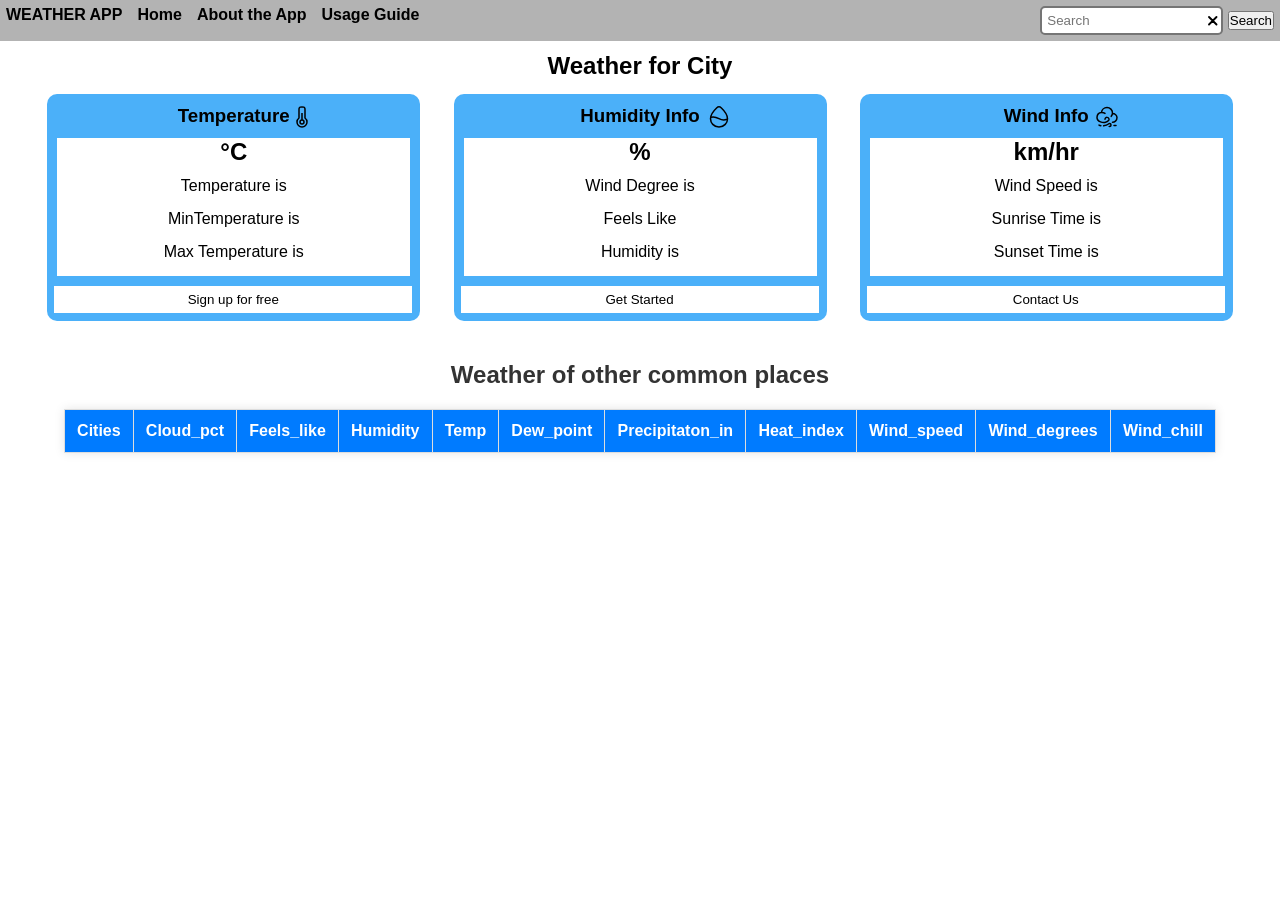
==== index.html @ 353568b3 "Initial commit" ====
<!DOCTYPE html>
<html lang="en">
<head>
    <meta charset="UTF-8">
    <meta name="viewport" content="width=device-width, initial-scale=1.0">
    <title>Weather</title>
    <link rel="stylesheet" href="style.css">
</head>
<body>
    <div class="navbar">
        <div class="nav">
            <ul>
                <li style="font-weight: bold;">WEATHER APP</li>
                <li><a href="index.html">Home</a></li>
                <li><a href="tab/about.html" target="_blank">About the App</a></li>
                <li><a href="tab/usage.html" target="_blank">Usage Guide</a></li>
            </ul>
        </div>
        <div class="search">
            <input type="text" placeholder="Search" id="srch"><span id="clear">
                <svg xmlns="http://www.w3.org/2000/svg" viewBox="0 0 24 24" width="30" height="40" color="currentColor" fill="none" stroke="currentColor" stroke-width="1.5" stroke-linecap="round" stroke-linejoin="round">
    <path d="M8 8L11 11M11 11L14 14M11 11L14 8M11 11L8 14" />
</svg>
            </span>
             <button type="submit" id="srch">Search</button>
        </div>
    </div>
    <div class="weather-box">
        <h2>Weather for City</h2>
        <div class="card">
            <div class="temperature">
                <h3>Temperature</h3>
                <svg xmlns="http://www.w3.org/2000/svg" viewBox="0 0 24 24" width="24" height="24" color="currentColor" fill="none" stroke="currentColor" stroke-width="1.5" stroke-linejoin="round">
    <path d="M12 22C14.7614 22 17 19.7614 17 17C17 15.3644 16.2147 13.9122 15.0005 13V5.00049C15.0005 4.06815 15.0005 3.60198 14.8481 3.23428C14.6451 2.74451 14.256 2.35537 13.7662 2.15239C13.3985 2 12.9323 2 12 2C11.0677 2 10.6015 2 10.2338 2.15239C9.74402 2.35537 9.35488 2.74451 9.1519 3.23428C8.99951 3.60198 8.99951 4.06815 8.99951 5.00049V13C7.78534 13.9122 7 15.3644 7 17C7 19.7614 9.23858 22 12 22Z" />
    <path d="M12 15C10.8954 15 10 15.8954 10 17C10 18.1046 10.8954 19 12 19C13.1046 19 14 18.1046 14 17C14 15.8954 13.1046 15 12 15ZM12 15V8" />
</svg>
                    <div class="box">
                    <h2>&deg;C</h2>
                        <img src="" alt="">
                        <p>Temperature is </p>
                     <p>MinTemperature is </p>
                      <p>Max Temperature is </p>
                        <button onclick="alert('Sign up feature coming soon!')">Sign up for free</button>
                </div>
            </div>
            <div class="humidity">
                <h3>Humidity Info</h3>
                <svg xmlns="http://www.w3.org/2000/svg" viewBox="0 0 24 24" width="24" height="24" color="currentColor" fill="none" stroke="currentColor" stroke-width="1.5">
    <path d="M3.5 13.678C3.5 9.49387 7.08079 5.35907 9.59413 2.97222C10.9591 1.67593 13.0409 1.67593 14.4059 2.97222C16.9192 5.35907 20.5 9.49387 20.5 13.678C20.5 17.7804 17.2812 22 12 22C6.71878 22 3.5 17.7804 3.5 13.678Z" />
    <path d="M4 12.284C5.46463 11.8303 8.39159 11.6836 11.9842 13.7016C15.57 15.7157 18.516 14.9984 20 14.1354" />
</svg>
                <div class="box">
                    <h2>%</h2>
                    <p>Wind Degree is </p>
                     <p>Feels Like </p>
                      <p>Humidity is </p>
                </div>
                <div class="btn">
                        <button onclick="alert('Start by searching for a city.')">Get Started</button>
                      </div>
            </div>
            <div class="wind">
                <h3>Wind Info</h3>
                <svg xmlns="http://www.w3.org/2000/svg" viewBox="0 0 24 24" width="24" height="24" color="currentColor" fill="none" stroke="currentColor" stroke-width="1.5" stroke-linecap="round">
    <path d="M14.1588 21.4146C14.3031 21.4699 14.4585 21.5 14.6203 21.5C15.385 21.5 16.0049 20.8284 16.0049 20C16.0049 19.1716 15.385 18.5 14.6203 18.5C14.3488 18.5 14.0956 18.5846 13.8819 18.7309C12.8207 19.5225 10.8549 20.5378 8.62023 20.801M5.85102 20.6936C5.2328 20.5635 4.61355 20.3541 4.00488 20.0478" />
    <path d="M19.0049 20.5C19.263 20.5 19.9606 20.5 21.0049 20.5" />
    <path d="M17.4782 8.40196C17.4856 8.40192 17.4931 8.40191 17.5006 8.40191C19.9849 8.40191 21.8964 10.36 21.9983 12.6502C22.0763 15.7 19.4254 17.308 17.5062 17.248M17.4782 8.40196C17.493 8.24557 17.5006 8.08719 17.5006 7.92713C17.5006 4.96 15.0368 2.5 12.0005 2.5C9.06174 2.5 6.74504 4.77718 6.50324 7.44927M17.4782 8.40196C17.376 9.47916 17.0384 10.42 16.2347 11.356M6.50324 7.44927C3.96786 7.67846 2.12265 9.76 2.0027 12.1754C1.92473 14.5 3.54406 16.12 5.52323 16.9C9.18169 18.28 12.6602 17.104 13.8237 15.124C14.3155 14.104 13.7398 12.64 12.3604 12.37C11.5207 12.16 10.0813 12.7 9.99735 14.302M6.50324 7.44927C6.66101 7.43501 6.82091 7.42771 6.98262 7.42771C8.10796 7.42771 9.12172 7.72 10.0093 8.404" />
</svg>
                <div class="box">
                    <h2>km/hr</h2>
                    <p>Wind Speed is </p>
                     <p>Sunrise Time is </p>
                      <p>Sunset Time is </p>
                </div>
                <div class="btn">
                        <button onclick="alert('Contact feature coming soon!')">Contact Us</button>
                      </div>
            </div>
        </div>
    </div>
   <div class="tabular">
    <h2>Weather of other common places</h2>

    <table class="weather-table">
        <thead>
            <tr>
                <th>Cities</th>
                <th>Cloud_pct</th>
                <th>Feels_like</th>
                <th>Humidity</th>
                <th>Temp</th>
                <th>Dew_point</th>
                <th>Precipitaton_in</th>
                <th>Heat_index</th>
                <th>Wind_speed</th>
                <th>Wind_degrees</th>
                <th>Wind_chill</th>
            </tr>
        </thead>

        <tbody>

        </tbody>
    </table>
</div>
    <script src="script.js"></script>
</body>
</html>
---- style.css ----
*{
    margin: 0;
    padding: 0;
    font-family: Arial, sans-serif;
}

.navbar{
    display : flex;
    justify-content: space-between;
    background: #b3b3b3;
    padding: 6px;
}

input{
    padding: 5px;
  border: 2px solid #757575;
  border-radius: 5px;
  position: relative;
}

span{
    position: absolute;
  right: 4%;
  top: 0%;
}

span svg{
    padding-top:2px;
}

label{
    border: 2px solid black;
  border-radius: 5px;
  padding: 4px;
  cursor : pointer;
}

ul{
    display : flex;
    justify-content: center;
    gap: 15px;
}

ul li{
     list-style-type: none;
}

ul li a{
   
    font-weight: bold;
    text-decoration: none;
    color : black;
}

li a:hover{
     cursor : pointer;
     text-decoration: underline;
}

h2,h3{
    text-align: center;
    margin: 5px 0px;
    margin: 11px 0px;
}

.card{
    display: flex;
  justify-content: space-evenly;
  margin: 14px;
}

.temperature,.humidity,.wind{
height: 227px;
  width: 373px;
  border-radius: 10px;
  background: #4bb0f9;
  position : relative;
}

.temperature svg{
    position: absolute;
  left: 65%;
  top: 5%;
}

.temperature h2{
    position : relative;
}

.temperature img{
    width: 105px;
  position: absolute;
  top: 27%;
  left: 2%;
}

.humidity svg{
    position: absolute;
  left: 68%;
  top: 5%;
}

.wind svg{
    position: absolute;
  left: 63%;
  top: 5%;
}

.weather-box button{
    width: 96%;
  padding: 6px;
  position: absolute;
bottom: 8px;
  left: 7px;
  background: white;
  border: none;
}

.box{
background: white;
  margin: 0px 10px;
}

.box p{
    padding-bottom: 15px;
    text-align: center;
}

button:hover{
    cursor : pointer;
    border : 2px solid black;
    font-weight: bold;
    background-color: black;
    color : white;
    font-size : 14px;
}

.tabular {
    width: 90%;
    margin: 40px auto;
    text-align: center;
}

.tabular h2 {
    margin-bottom: 20px;
    color: #333;
}

.weather-table {
    width: 100%;
    border-collapse: collapse;
    box-shadow: 0 0 10px rgba(0,0,0,0.1);
}

.weather-table th {
    background-color: #007BFF;
    color: white;
    padding: 12px;
    border: 1px solid #ddd;
}

.weather-table td {
    padding: 10px;
    border: 1px solid #ddd;
}

.weather-table tr:nth-child(even) {
    background-color: #f2f2f2;
}

.weather-table tr:hover {
    background-color: #e6f2ff;
    transition: 0.3s;
}

@media (max-width:976px) {
    .card{
        flex-direction: column;
        align-items: center;
        gap : 15px;
    }
    .weather-table{
        overflow-x: scroll;
    }
}
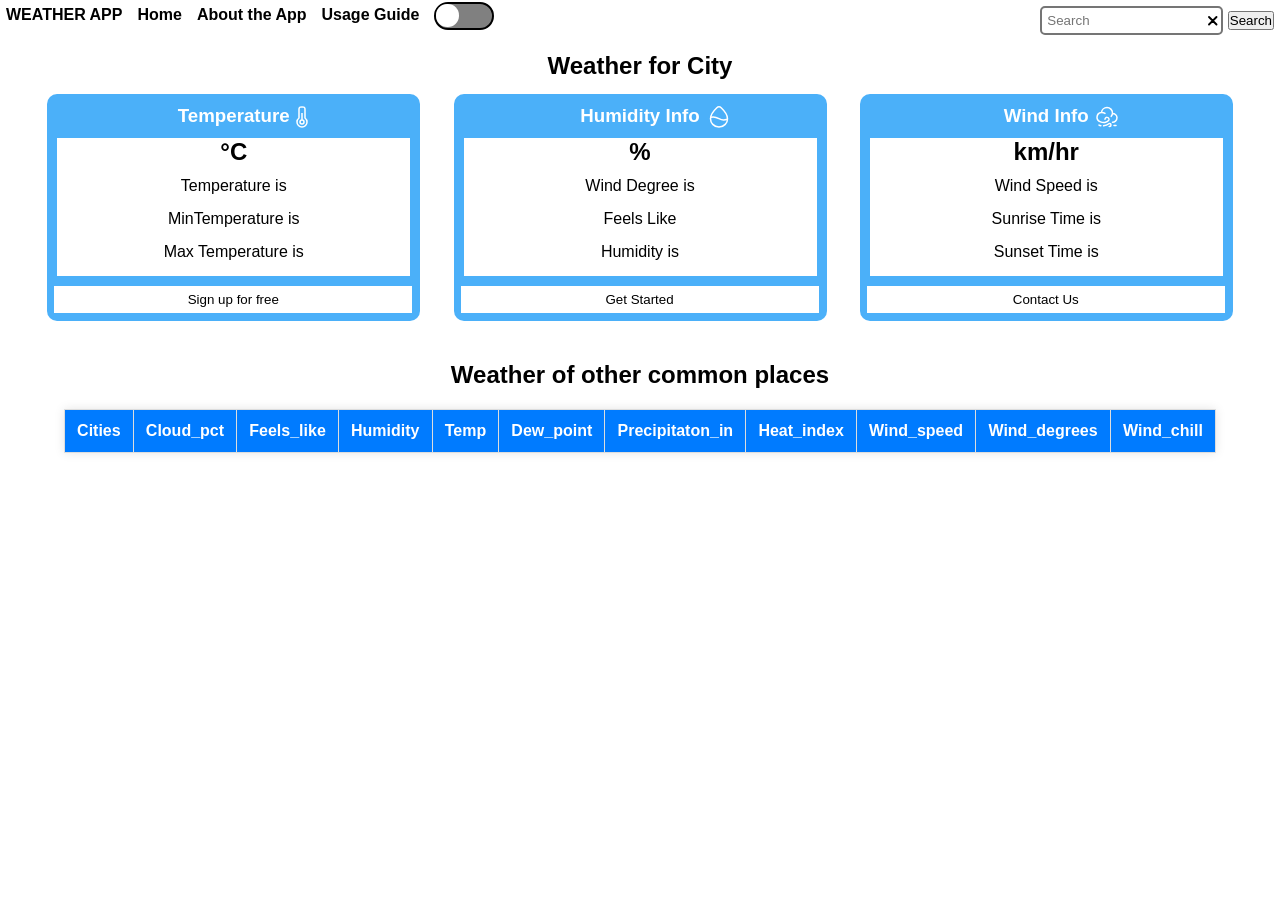
==== commit d745c3b9: "Add dark/light mode feature" ====
--- a/index.html
+++ b/index.html
@@ -14,6 +14,14 @@
                 <li><a href="index.html">Home</a></li>
                 <li><a href="tab/about.html" target="_blank">About the App</a></li>
                 <li><a href="tab/usage.html" target="_blank">Usage Guide</a></li>
+                <li>
+                    <div class="toggle-btn">
+                    <input type="checkbox" id="toggle">
+                    <label for="toggle" class="switch">
+                        <span class="slider"></span>
+                    </label>
+                </div>
+                </li>
             </ul>
         </div>
         <div class="search">
@@ -40,7 +48,9 @@
                         <p>Temperature is </p>
                      <p>MinTemperature is </p>
                       <p>Max Temperature is </p>
-                        <button onclick="alert('Sign up feature coming soon!')">Sign up for free</button>
+                        <div class="btn">
+                            <button onclick="alert('Sign up feature coming soon!')">Sign up for free</button>
+                        </div>
                 </div>
             </div>
             <div class="humidity">
--- a/style.css
+++ b/style.css
@@ -4,10 +4,79 @@
     font-family: Arial, sans-serif;
 }
 
+:root .dark-mode {
+            --bg-main : #1e1e1e;;
+            --bg-primary : white;
+        }
+
+body .dark-mode{
+             background-color: var(--bg-main);
+             color : var(--bg-primary);
+        }
+
+        .card .temperature .box .dark-mode {
+            background-color: var(--bg-primary);
+             color : var(--bg-main);
+        }
+
+:root {
+            --bg-main : white;
+            --bg-primary : black;
+        }
+
+body {
+    background-color: var(--bg-main);
+    color : var(--bg-primary);
+    }
+
+    .toggle-btn {
+            display: flex;
+            align-items: center;
+            height: 20px;
+        }
+
+        .switch {
+            position: relative;
+            display: inline-block;
+            background-color: grey;
+            height: 1rem;
+            width: 3rem;
+            border-radius: 4rem;
+            transition: all .3s ease;
+        }
+
+        .slider {
+            position: absolute;
+            top : 0.01rem;
+            left : 0.01rem;
+            background-color: white;
+            height: 1.4rem;
+            width: 1.4rem;
+            border-radius: 50%;
+            transition: all 0.3s linear;
+        }
+
+        #toggle {
+            display: none;
+        }
+
+        #toggle:checked + .switch .slider {
+            transform : translateX(2rem);
+        }
+
+        #toggle:checked + .switch {
+            background-color: #007BFF;
+        }
+
+body, .card, table, .navbar, input, button {
+    transition: all 0.3s ease;
+}
+
 .navbar{
     display : flex;
     justify-content: space-between;
-    background: #b3b3b3;
+    background: var(--bg-main);
+    color : var(--bg-primary);
     padding: 6px;
 }
 
@@ -49,7 +118,7 @@
    
     font-weight: bold;
     text-decoration: none;
-    color : black;
+    color : var(--bg-primary);
 }
 
 li a:hover{
@@ -57,8 +126,13 @@
      text-decoration: underline;
 }
 
+.dark-mode #clear {
+    color: #1e1e1e;
+}
+
 h2,h3{
     text-align: center;
+    color : var(--bg-main);
     margin: 5px 0px;
     margin: 11px 0px;
 }
@@ -78,6 +152,7 @@
 }
 
 .temperature svg{
+    color: var(--bg-main);
     position: absolute;
   left: 65%;
   top: 5%;
@@ -95,15 +170,21 @@
 }
 
 .humidity svg{
+    color: var(--bg-main);
     position: absolute;
   left: 68%;
   top: 5%;
 }
 
 .wind svg{
+    color: var(--bg-main);
     position: absolute;
   left: 63%;
   top: 5%;
+}
+
+.weather-box h2 {
+    color : var(--bg-primary);
 }
 
 .weather-box button{
@@ -112,13 +193,18 @@
   position: absolute;
 bottom: 8px;
   left: 7px;
-  background: white;
+  background: var(--bg-main);
+  color : var(--bg-primary);
   border: none;
 }
 
 .box{
-background: white;
+background: var(--bg-main);
   margin: 0px 10px;
+}
+
+.box h2 {
+    color : var(--bg-primary);
 }
 
 .box p{
@@ -143,7 +229,7 @@
 
 .tabular h2 {
     margin-bottom: 20px;
-    color: #333;
+    color: var(--bg-primary);
 }
 
 .weather-table {
@@ -169,8 +255,12 @@
 }
 
 .weather-table tr:hover {
-    background-color: #e6f2ff;
+    background-color: rgb(238, 234, 234);
     transition: 0.3s;
+}
+
+.dark-mode tr:hover{
+    background-color: rgba(255,255,255,0.08);
 }
 
 @media (max-width:976px) {
